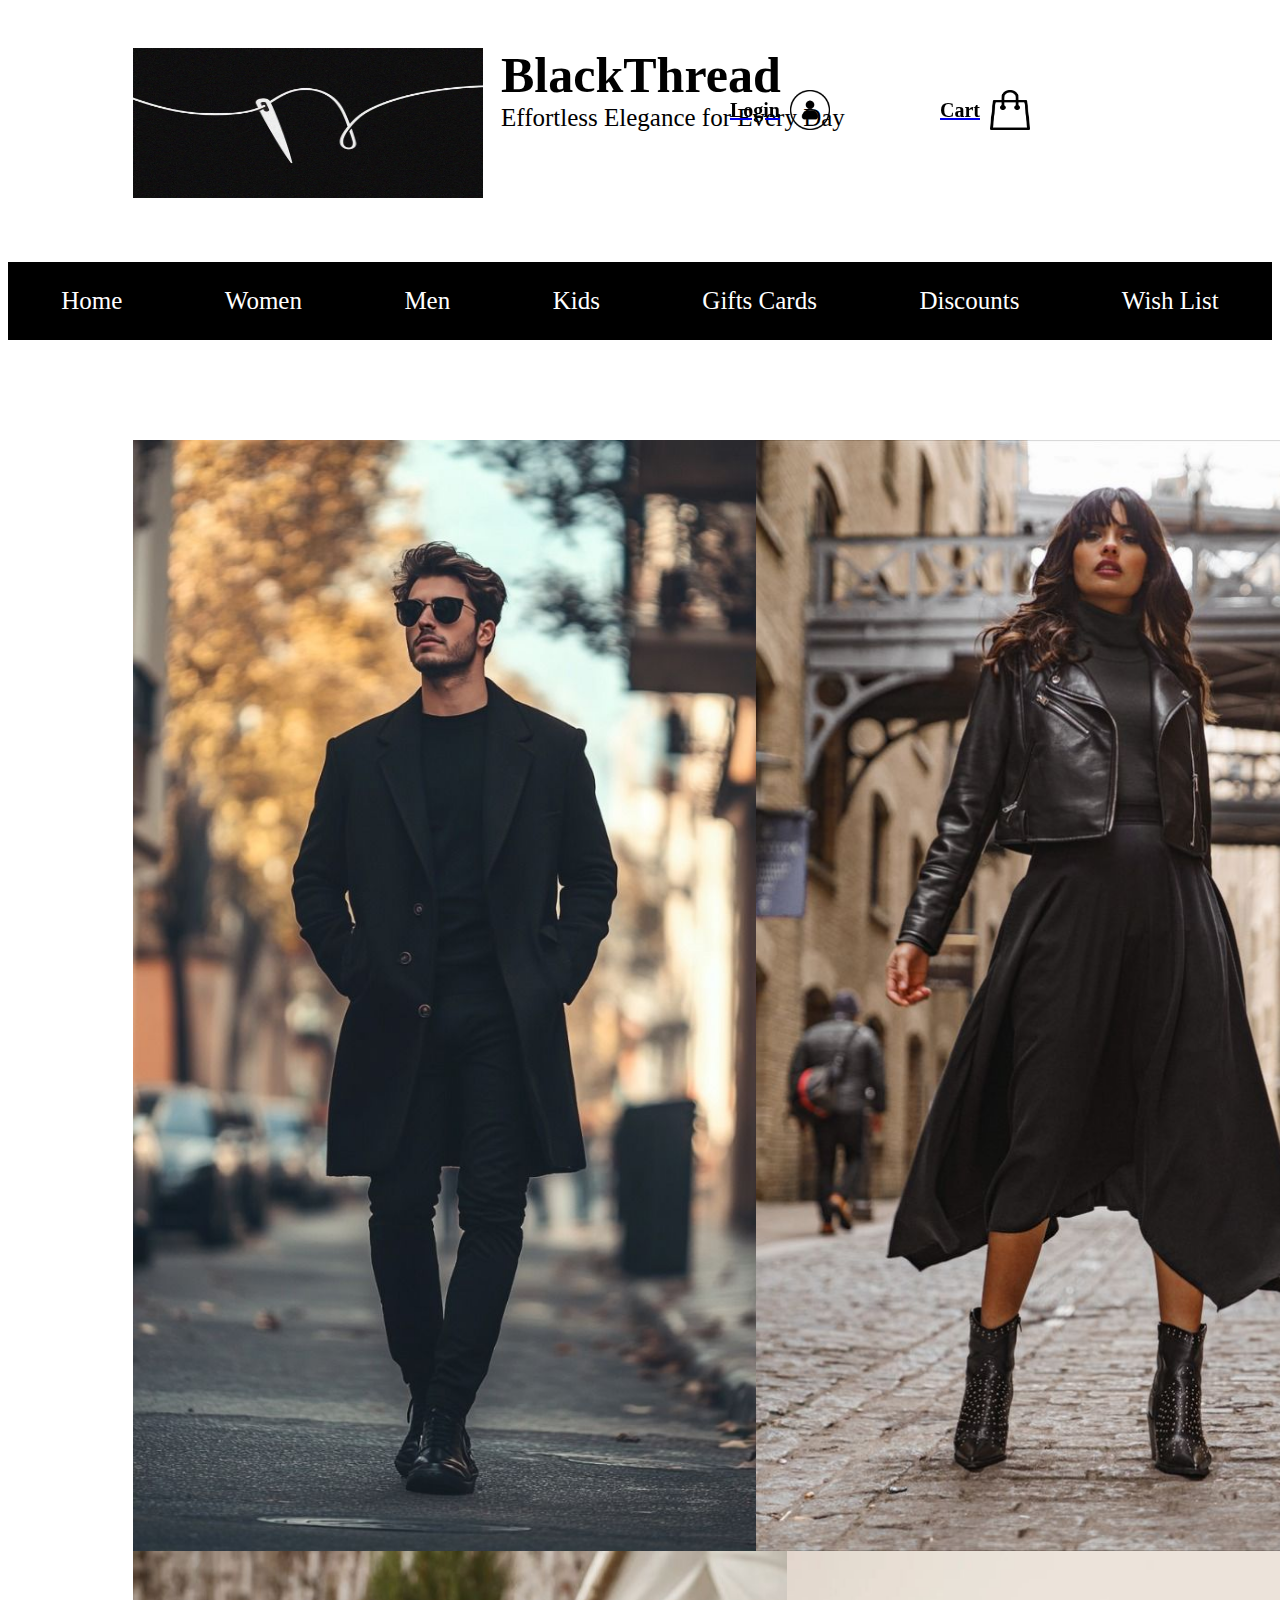
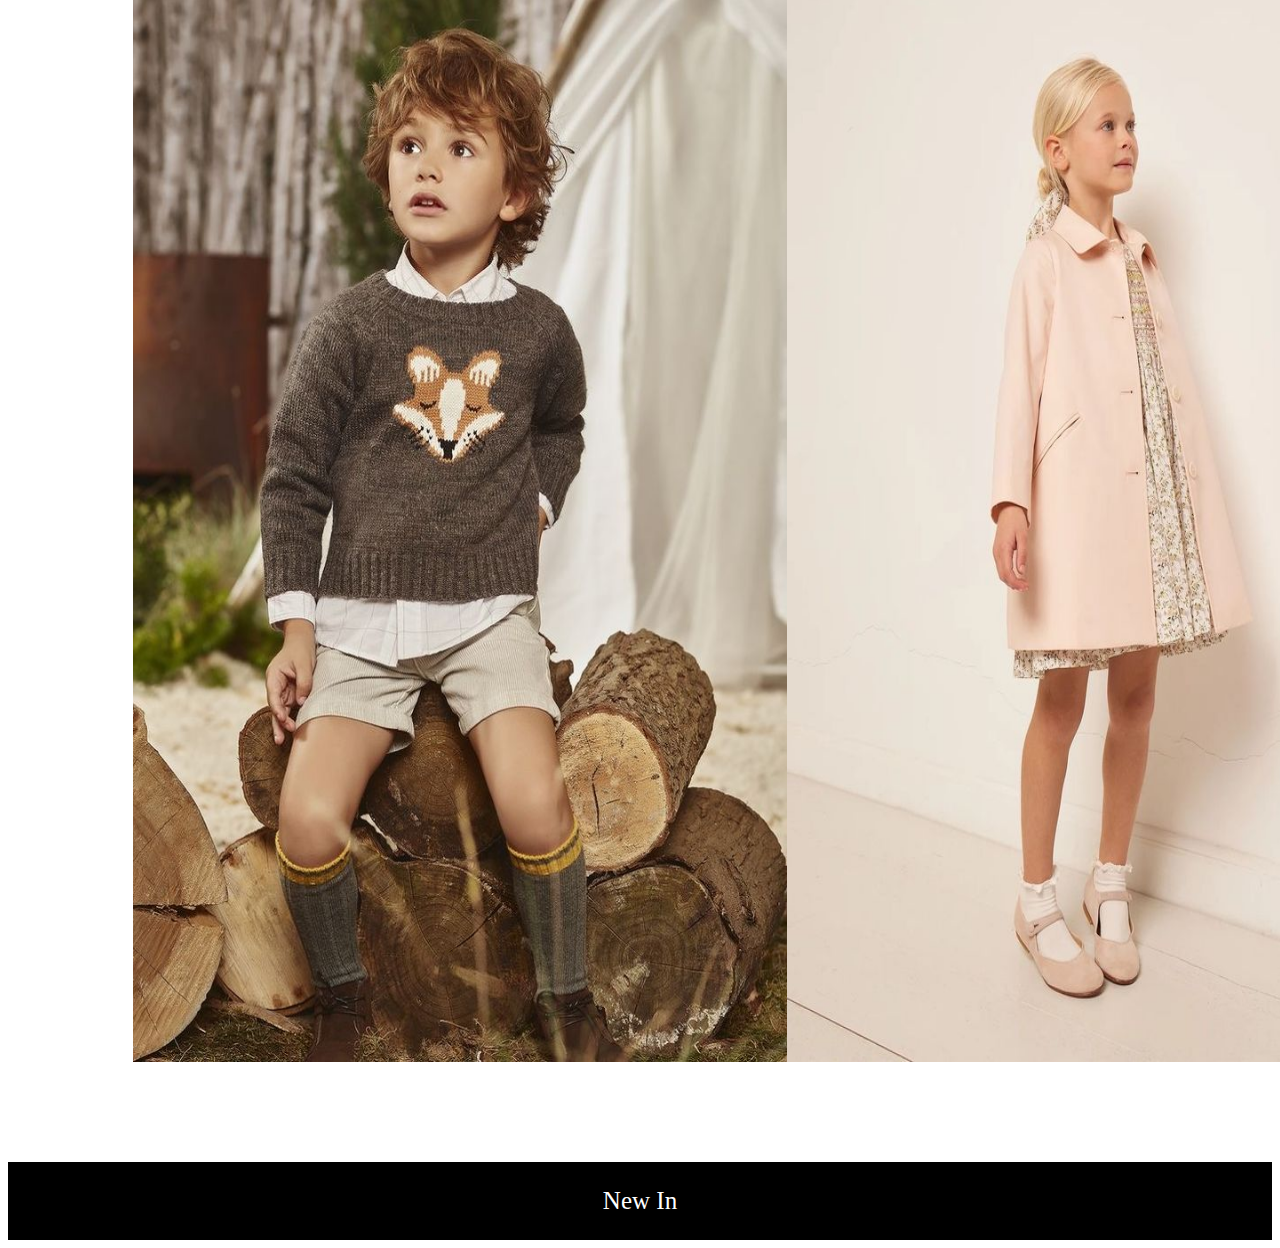
==== Website Testing/Front -  Website Project/website.html @ 2f55a674 "Uploaded it" ====
<!DOCTYPE html>
<html lang="en">
<head>
    <meta charset="UTF-8">
    <meta name="viewport" content="width=device-width, initial-scale=1.0">
    <title>website project</title>
    <link rel="stylesheet" href="style1.css">
    
</head>
<body>

     <!-- Logo Section -->
     <div class="logo">
        <img src="Logo 1.jpg" alt="Logo Image" class="logo-image">
     </div>   
        <div class="fashion">
            <h1 class="brand-name">BlackThread</h1>
            <p class="motto">Effortless Elegance for Every Day</p>
        </div>

     <!-- Login -->
     <div class="login-section">
        <a href="https://github.com/ThamaliN/example" class="login-link">
            <h1 class="login-word">Login</h1>
        </a>
        <img src="login icon.png" alt="Login Image" class="login-image">
     </div>

     <!-- Cart -->
     <div class="cart-section">
        <a href="https://github.com/ThamaliN/example" class="cart-link">
        <h1 class="cart-word">Cart</h1>
        </a>
        <img src="cart.png" alt="Cart Image" class="cart-image">
     </div>
        

     <!-- categories -->
     <header class="categories">
        <nav>
            <div class="nav-links">
                <ul>
                    <li><a href="https://github.com/ThamaliN/example">Home</a></li> <!--will include the correct link lastly -->
                    <li><a href="https://github.com/ThamaliN/example">Women</a></li> <!--will include the correct link lastly -->
                    <li><a href="https://github.com/ThamaliN/example">Men</a></li> <!--will include the correct link lastly -->
                    <li><a href="https://github.com/ThamaliN/example">Kids</a></li> <!--will include the correct link lastly -->
                    <li><a href="https://github.com/ThamaliN/example">Gifts Cards</a></li> <!--will include the correct link lastly -->
                    <li><a href="https://github.com/ThamaliN/example">Discounts</a></li> <!--will include the correct link lastly -->
                    <li><a href="https://github.com/ThamaliN/example">Wish List</a></li> <!--will include the correct link lastly -->
                    
                </ul>
            </div>
        </nav>
    </header>

    <!-- First 4 images -->

    <div class="first-images"> 
        <img src="Front Image 1 .jpg">
        <img src="Front Image 2.jpg">
        <img src="Front Image 3.jpg">
        <img src="Front Image 4.jpg">           

    </div>

      <!-- Second 4 images -->
    <div class="second-images"> 
        <img src="Front Image 5.jpg">
        <img src="Front Image 6.jpg">
        <img src="Front Image 7.jpg">
        <img src="Front Image 8.jpg">      

    </div>   

     <!-- New In -->
     <header class="new-in">
        <nav>
            <div class="nav-links">
                <ul>
                    <li><a href="https://github.com/ThamaliN/example">New In</a></li> <!--will include the correct link lastly -->
                                        
                </ul>
            </div>
        </nav>
    </header>
    
</body>
</html>
---- Website Testing/Front -  Website Project/style1.css ----
/* Details of the body */
 body{
    font-family: 'Times New Roman', Times, serif;
    background-color: white;
}

.logo {
    position: relative;
    display: inline-block;
    margin-left: 125px;
    top: 40px; 
}

.logo-image {
    width: 350px; 
    height: 150px;
    
}

.fashion {
    position: absolute;
    top: 45px; 
    left: 500px; 
    text-align: left; 
    color: black; 
    padding: 1px;
        
}

.brand-name {
    font-size: 50px;
    font-weight: bold;
    margin: 0;
}

.motto {
    font-size: 25px;
    margin: 0;
    
}

/* Login Section Styling */
.login-section {
    display: flex;
    align-items: center; /* Align the text and image vertically */
    gap: 10px; /* Space between the text and image */
    margin: 0;
    padding: 0;
    display: flex;
    justify-content: flex-end; /* Align content to the right */
    align-items: center;
    padding-right: 450px; 
    position: fixed;
    top: 90px;
    right: 0;     
        
}

.login-word {
    font-size: 20px;
    font-weight: bold;
    margin: 0;
    color: black;
}

.login-image {
    width: 40px; /* Adjust size as needed */
    height: 40px;
}

/* Cart Section Styling */
.cart-section {
    display: flex;
    align-items: center; /* Align the text and image vertically */
    gap: 10px; /* Space between the text and image */
    margin: 0;
    padding: 0;
    display: flex;
    justify-content: flex-end; /* Align content to the right */
    align-items: center;
    padding-right: 250px; 
    position: fixed;
    top: 90px;
    right: 0;
   
}

.cart-word {
    font-size: 20px;
    font-weight: bold;
    margin: 0;
    color: black;
}

.cart-image {
    width: 40px; /* Adjust size as needed */
    height: 40px;
}


/* Header Styling */
.categories {
    background-color: black;
    color: white;
    padding: 25px 2px;
    margin-top: 100px;
    margin-bottom: 100px;
    
}

.nav-links ul {
    list-style: none;
    display: flex;
    justify-content: space-around;
    padding: 0;
    margin: 0;
}

.nav-links a {
    color: white;
    text-decoration: none;
    font-size: 25px;
}

/* Front Page First Images */

.first-images{
    display: flex; 
    padding: 0;   
    margin-left: 125px;     
    gap: 0;        
    width: 1000px; 
    height: 1111px;
}
    
.first-images img {
    display: block; 
    margin: 0;      
    padding: 0;     
    
}

.second-images{
    display: flex; 
    padding: 0;    
    margin-left: 125px;     
    gap: 0;        
}
    
.second-images img {
    display: block; 
    margin: 0;      
    padding: 0;     
    width: 654px; 
    height: 1111px;
}
    

/* New In Styling */
.new-in {
    background-color: black;
    color: white;
    padding: 25px 2px;
    margin-top: 100px;    
    
}s

.nav-links ul {
    list-style: none;
    display: flex;
    justify-content: center;
    padding: 0;
    margin: 0;
}

.nav-links a {
    color: white;
    text-decoration: none;
    font-size: 25px;
}

/* visited link */
a:visited {
    color: white;
  }
    
  /* mouse over link */
  a:hover {
    color: grey;
  }
    
  /* selected link */
  a:active {
    color: grey;
  }
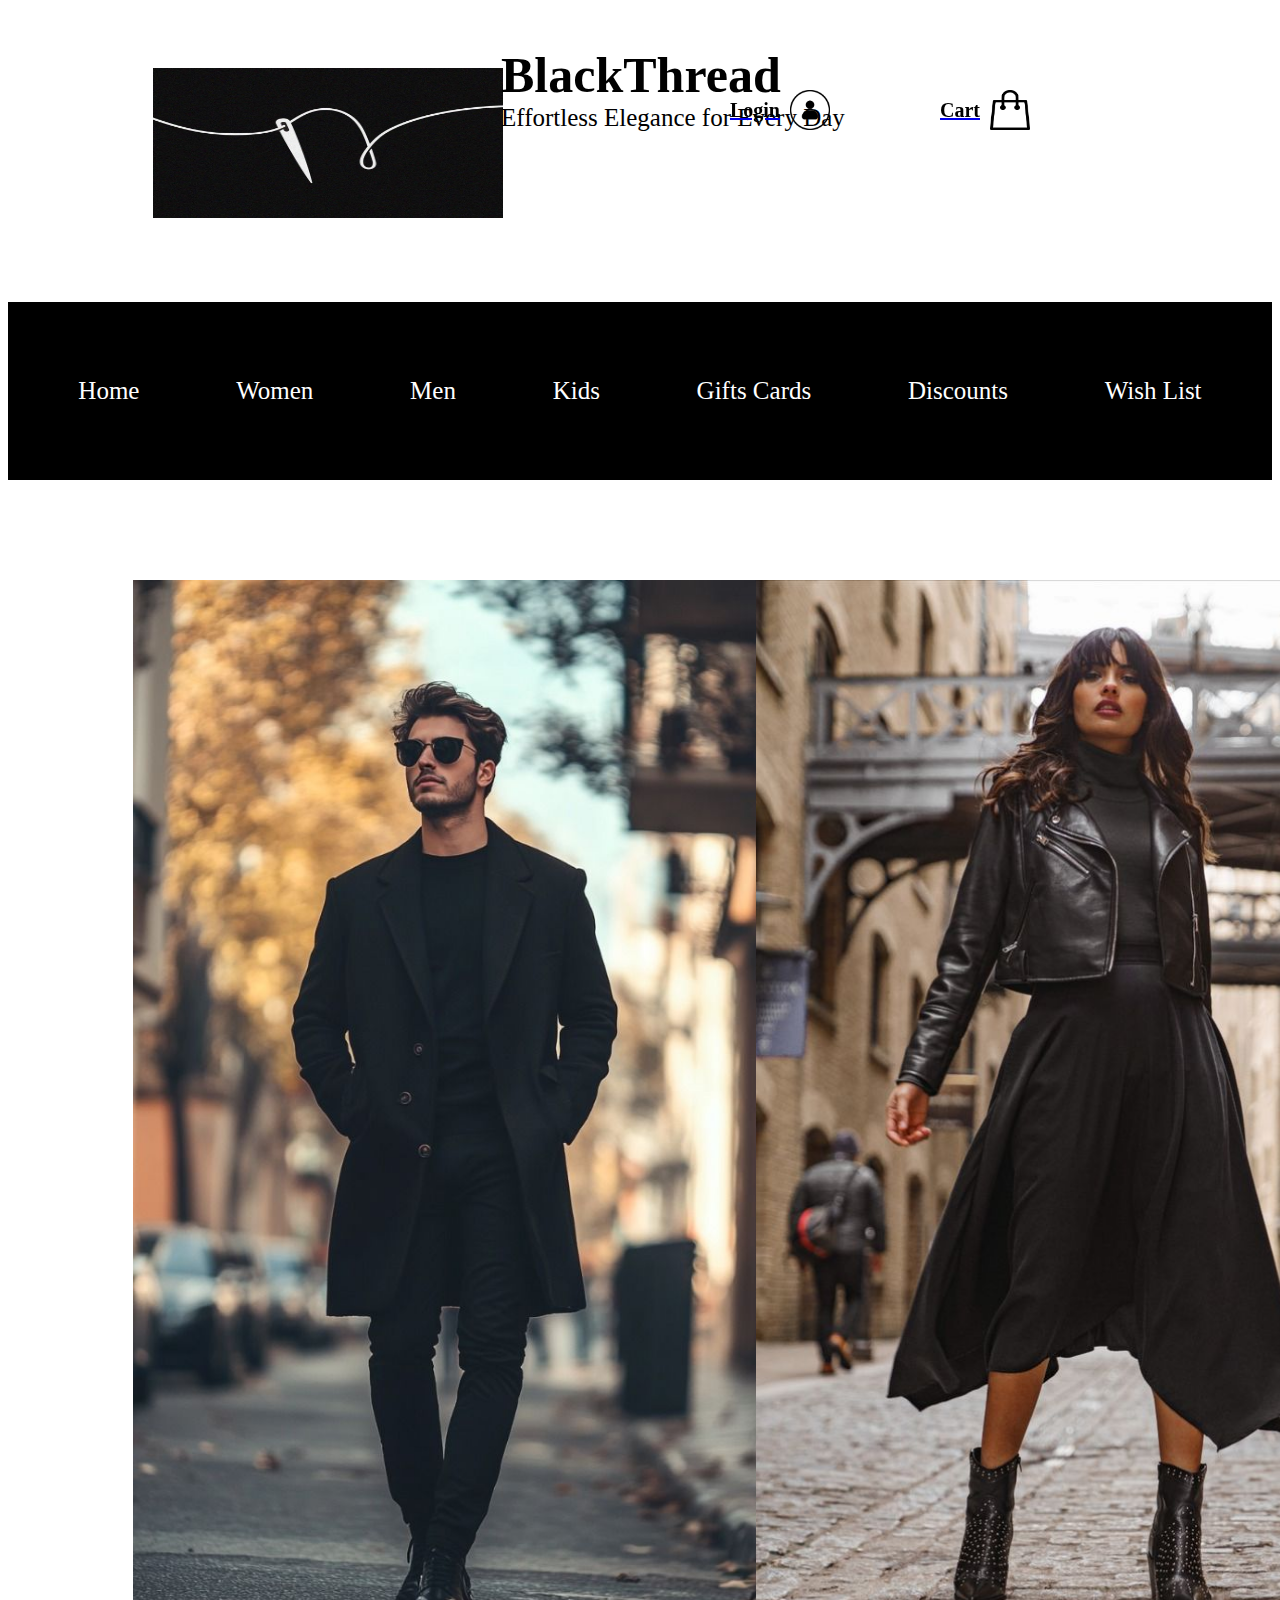
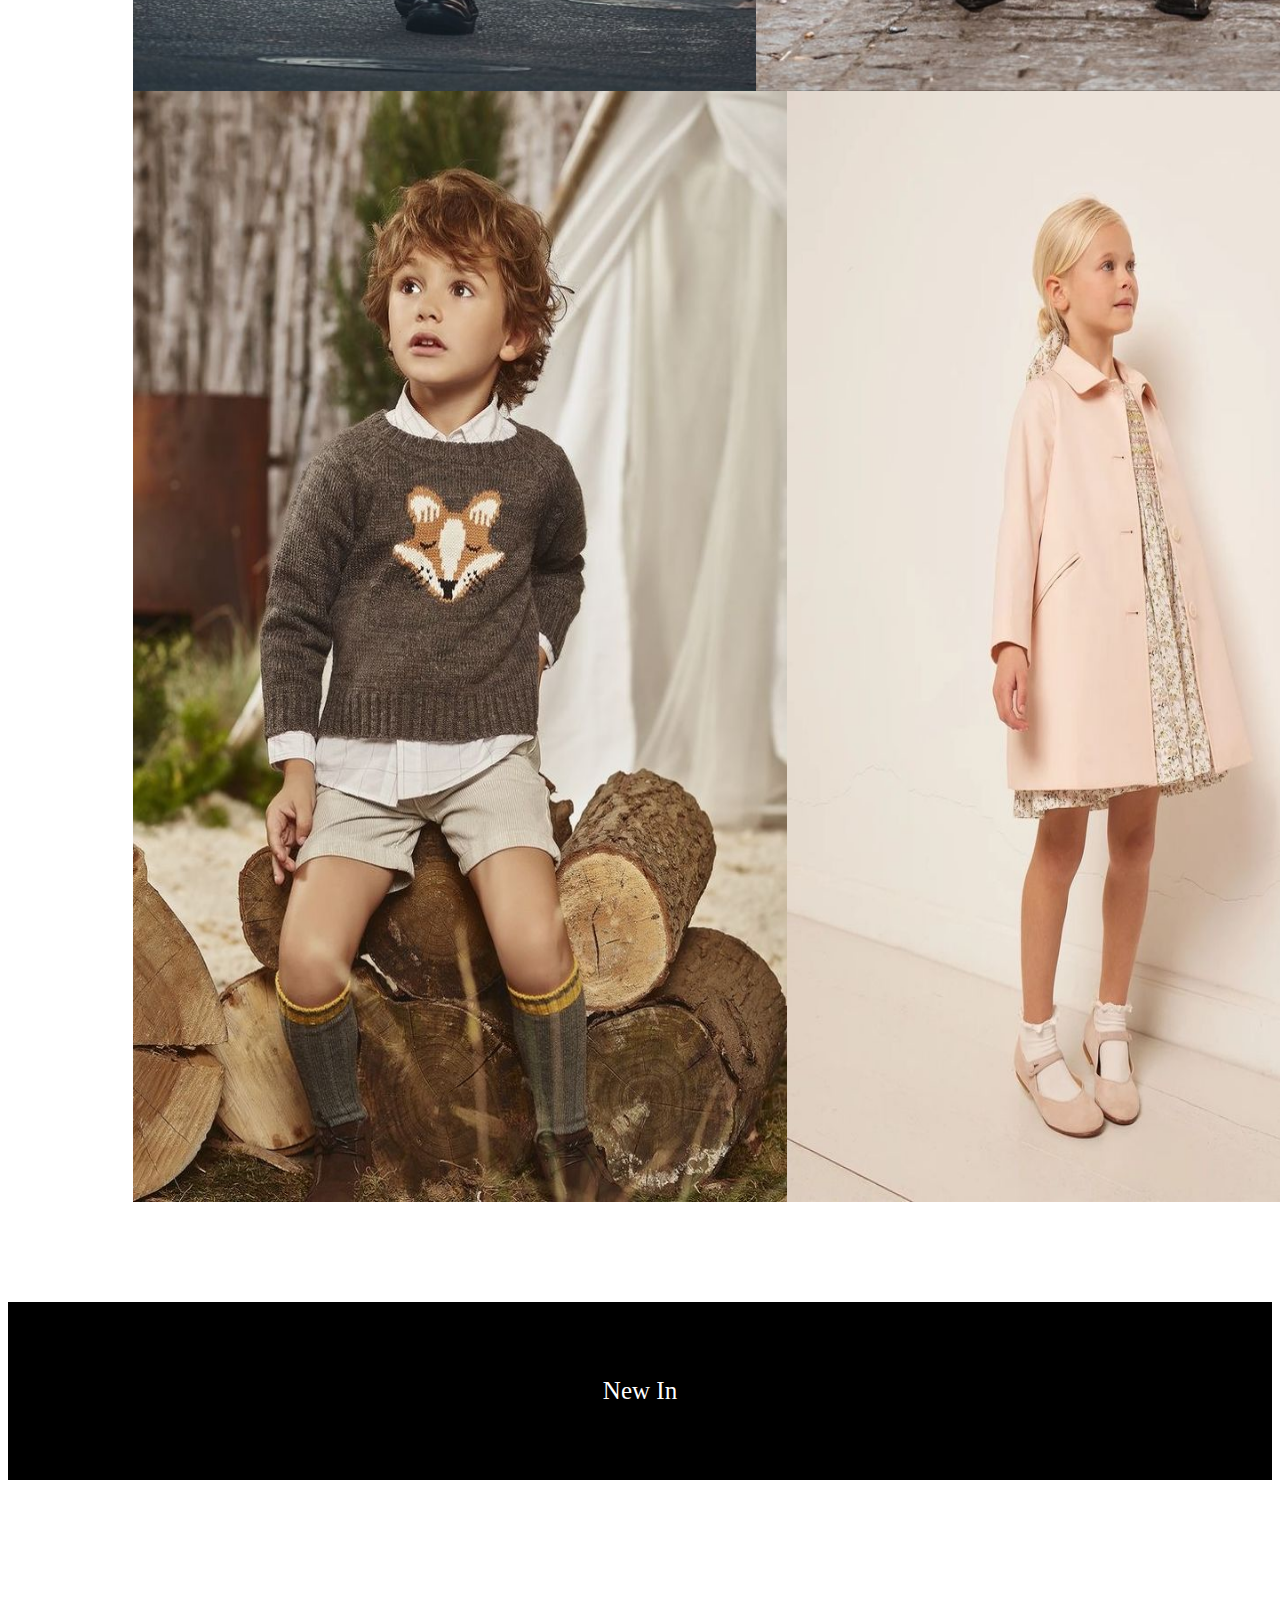
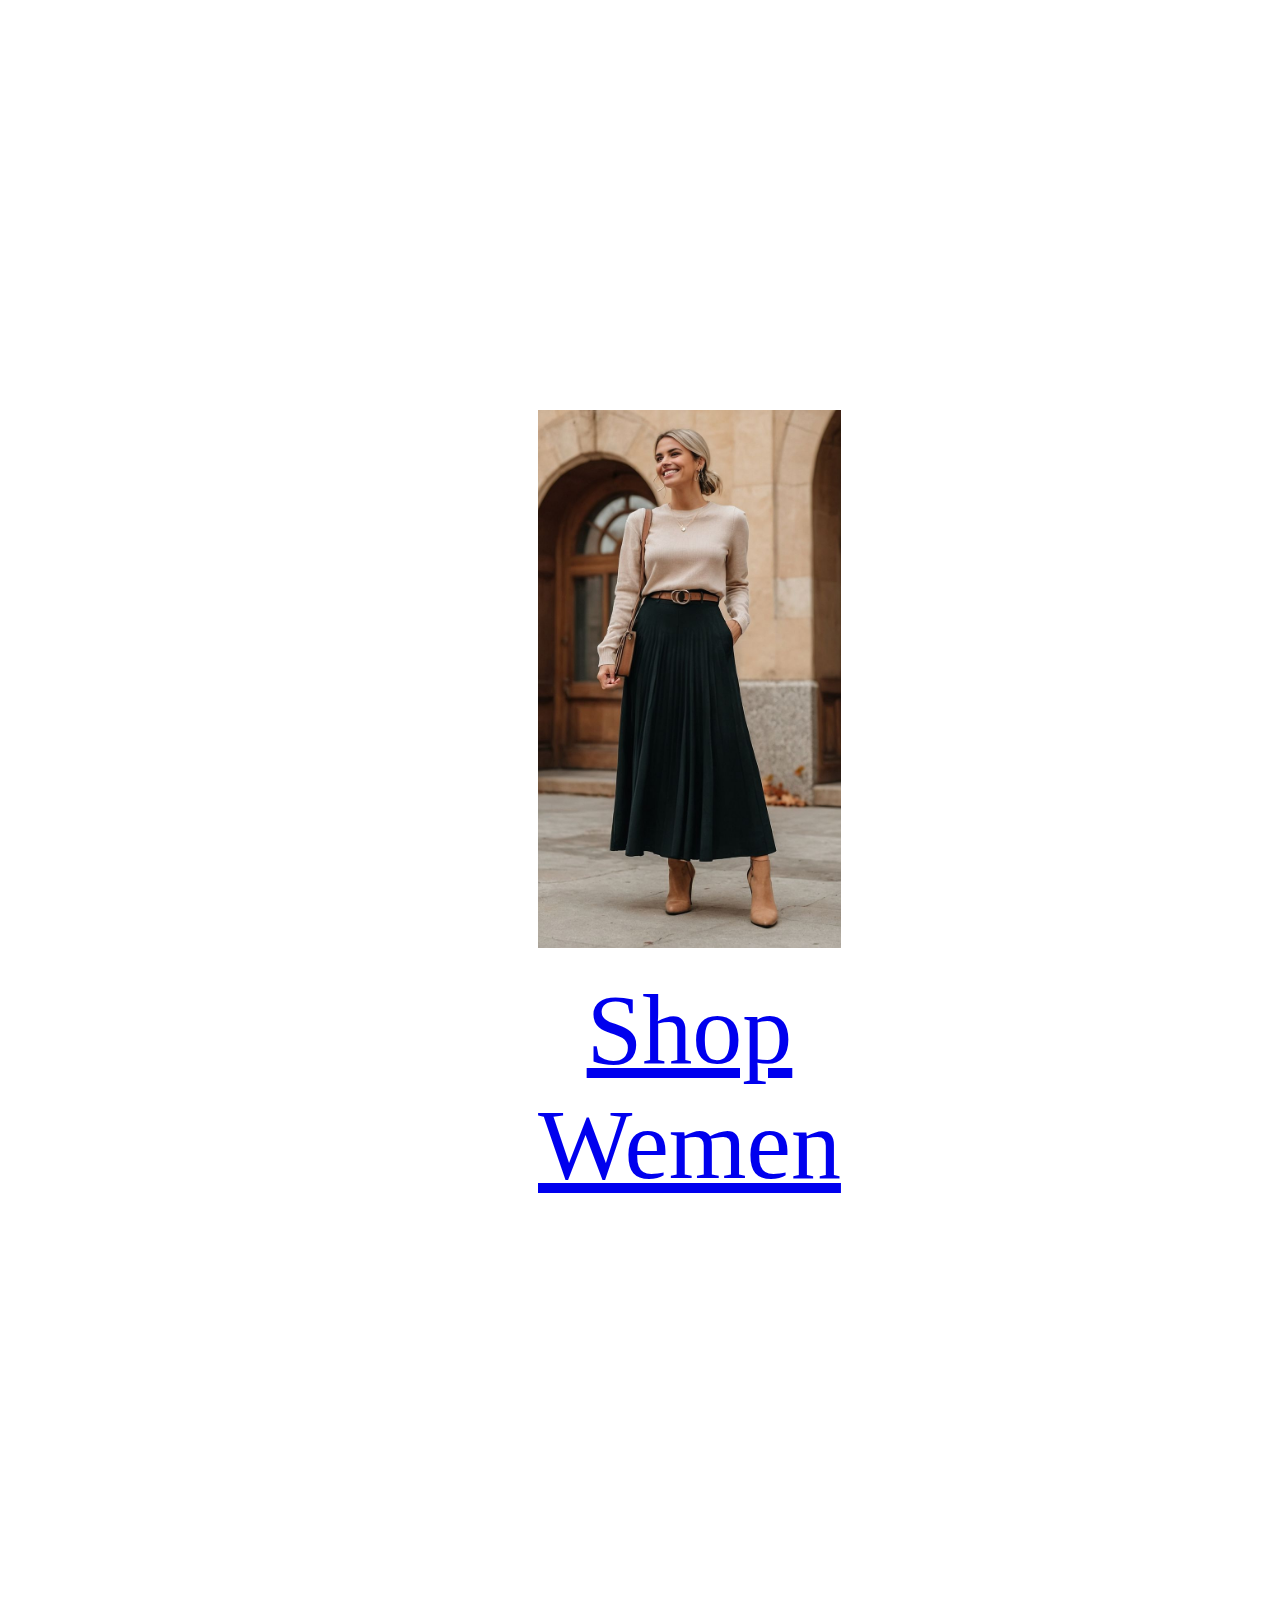
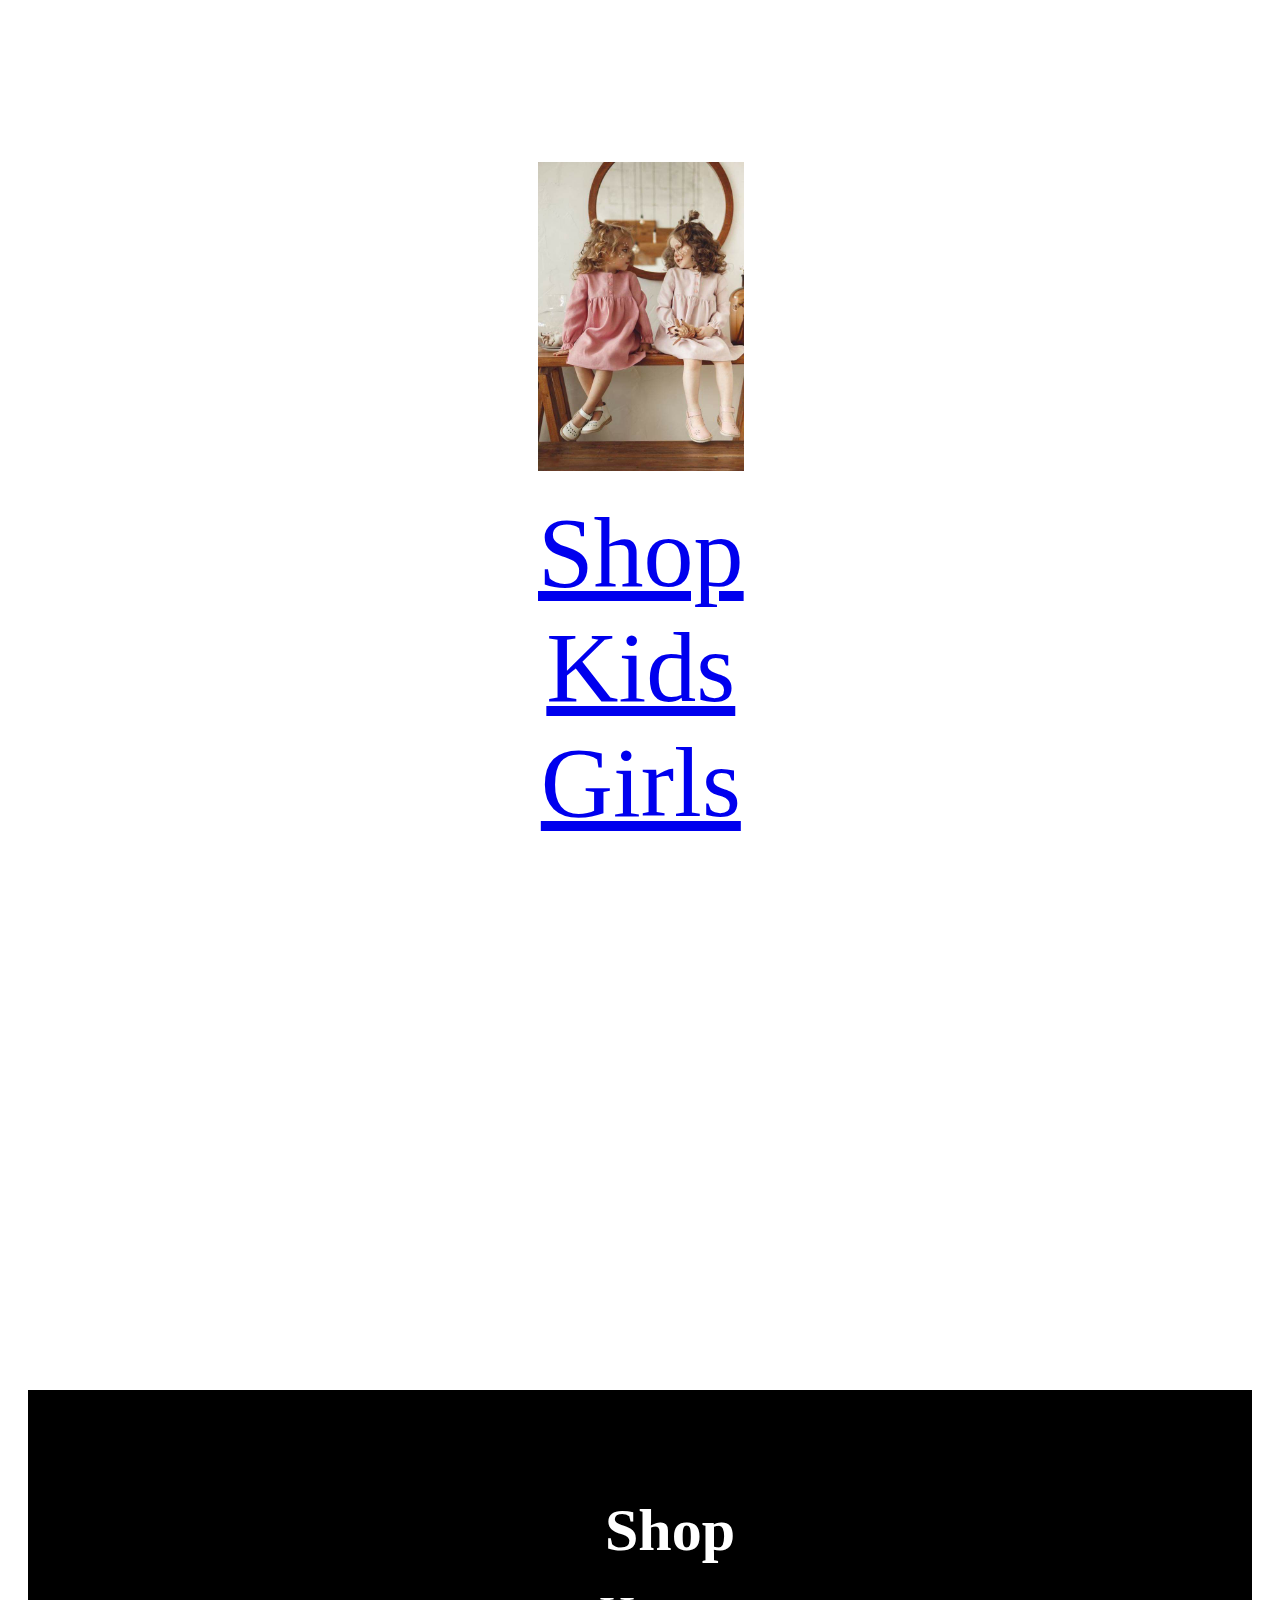
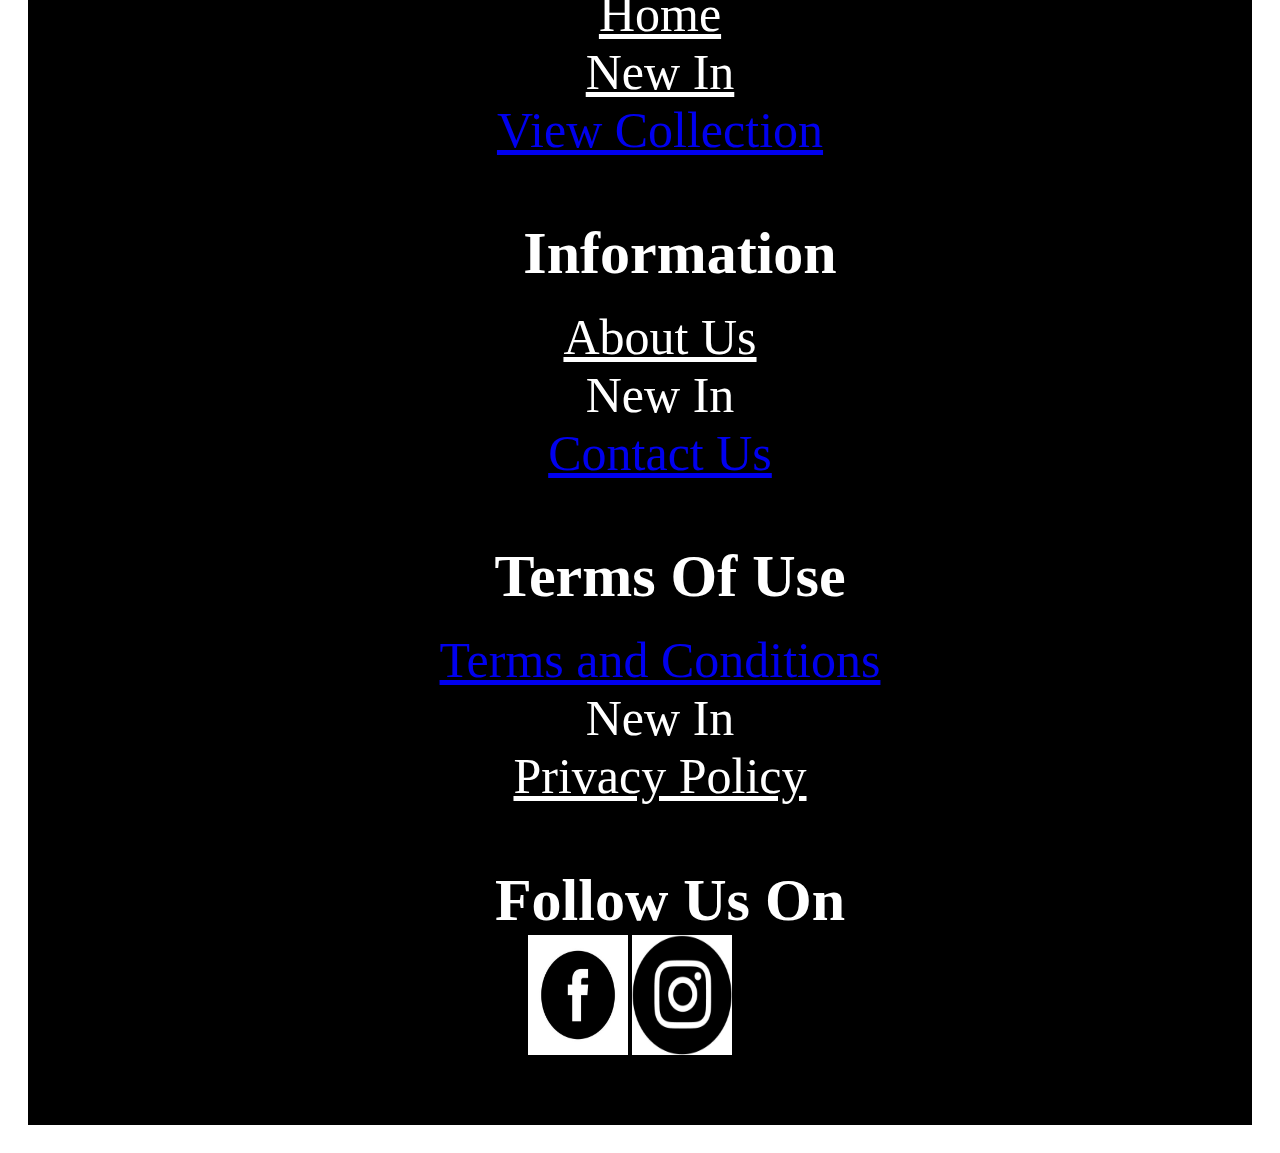
==== commit 747ec201: "Combined some footer files" ====
--- a/Website Testing/Front -  Website Project/website.html
+++ b/Website Testing/Front -  Website Project/website.html
@@ -5,6 +5,7 @@
     <meta name="viewport" content="width=device-width, initial-scale=1.0">
     <title>website project</title>
     <link rel="stylesheet" href="style1.css">
+    <link rel="stylesheet" href="stylesfooter.css">
     
 </head>
 <body>
@@ -84,5 +85,68 @@
         </nav>
     </header>
     
+    <div class="image-grid">
+
+        <p><a href="https://HTMLforBabies.com/" target="_blank" rel="external nofollow"> 
+            <img src="Collection 2.jpg" alt="Shop Women" width="100" height="48" /><br />Shop Wemen </a></p>
+            
+
+            <p><a href="https://HTMLforBabies.com/" target="_blank" rel="external nofollow"> 
+                <img src="Collection 3.jpg" alt="Shop Men" width="100" height="48" /><br /> Shop Men </a></p>
+    </div>
+
+
+
+    <div class="image-grid">
+        <p><a href="https://HTMLforBabies.com/" target="_blank" rel="external nofollow"> 
+            <img src="Collection 6.jpg" alt="Shop Kids Girls" width="100" height="48" /><br /> Shop Kids Girls </a></p>
+
+        <p><a href="https://HTMLforBabies.com/" target="_blank" rel="external nofollow"> 
+                <img src="Collection 7.jpg" alt="Shop Kids Boys" width="100" height="48" /><br /> Shop Kids Boys </a></p>
+    </div>
+
+    <div>
+        <footer>
+        <nav>   
+            <ul>
+                
+        <div class="footer-content">
+                <li><h1 class="footer-heading">Shop</h1></li>
+                <div class="footer-subpart">
+                <p><a href="">Home</a></p>
+                <p><a href="">New In</a></p>
+                <p><a href="https://www.blackthreadclothing.com/">View Collection</a></p>
+                </div>
+
+            </div>
+            
+            <div class="footer-content">
+                <li><h1 class="footer-heading">Information</h1></li>
+                <div class="footer-subpart">
+                    <p><a href="">About Us</a></p>
+                    <p>New In</p>
+                    <p><a href="Contact Us.html">Contact Us</a></p>
+            
+            </div>
+        
+            
+            <div class="footer-content">
+                <li><h1 class="footer-heading">Terms Of Use</h1></li>
+                <div class="footer-subpart">
+                    <p><a href="terms.html">Terms and Conditions</a></p>
+                    <p>New In</p>
+                    <p><a href="">Privacy Policy</a></p>
+                </div>
+                    <div class="footer-content">
+                        <h1 class="footer-heading">Follow Us On</h1> <br>
+                            <a href="https://www.facebook.com"><img src="Footer2.jpg" alt="facebook" width="100" height="120"></a>
+                            <a href="https://www.instagram.com"><img src="Footer1.jpg" alt="instagram" width="100" height="120"></a>        
+                    </div>
+            
+                </ul>        
+        </nav>    
+        </footer>
+    </div>
+
 </body>
 </html>--- a/Website Testing/Front -  Website Project/stylesfooter.css
+++ b/Website Testing/Front -  Website Project/stylesfooter.css
@@ -0,0 +1,76 @@
+body{
+    font-family: Georgia, 'Times New Roman', Times, serif;
+    background-color: white(219, 172, 172);
+}
+
+
+nav li{
+    display: inline;
+    margin: 30px;
+}
+
+.image-grid{
+
+    width:auto;
+    margin: 500px; /*centers the layout*/
+    display: grid; /* Use Grid layout */
+    grid-template-columns: repeat(2, 1fr); /* 3 equal columns */
+    gap: 600px;; /* Space between images */
+    font-size: 100px
+
+}
+
+.image-grid img {
+    width: 100%; /* Make images responsive */
+    height: auto; /* Maintain aspect ratio */
+    
+    
+    
+}
+.image-grid p{
+    margin: 10px; /* Space between image and text */
+    text-align: center;
+    
+}
+
+footer {
+    padding: 50px;
+    background-color: black; /* Light background for footer */
+    text-align: center;
+    color: white;
+    display:grid;
+    margin:0ch;  /*centers the layout*/
+}
+
+.footer-content {
+    display: inline; /* Use Flexbox for layout */
+    align-items:center; /* Center horizontally */
+}
+
+.footer-heading {
+    display: inline-flex; /* Make the heading behave like an inline element */
+    margin-bottom: auto; /* Add space below the heading */
+    font-size: 60px;
+    font-weight: bold;
+
+}
+
+.footer-subpart {
+
+    flex-direction: column; /* Stack subpart items vertically */
+    gap: 10px; /* Add space between subpart items */
+
+}
+
+.footer-subpart p {
+    margin: auto; /* Remove margin around each paragraph */
+    font-size: 50px;
+    
+}
+
+div{
+    width: auto;
+    margin: auto;
+    padding: 20px;
+    
+}
